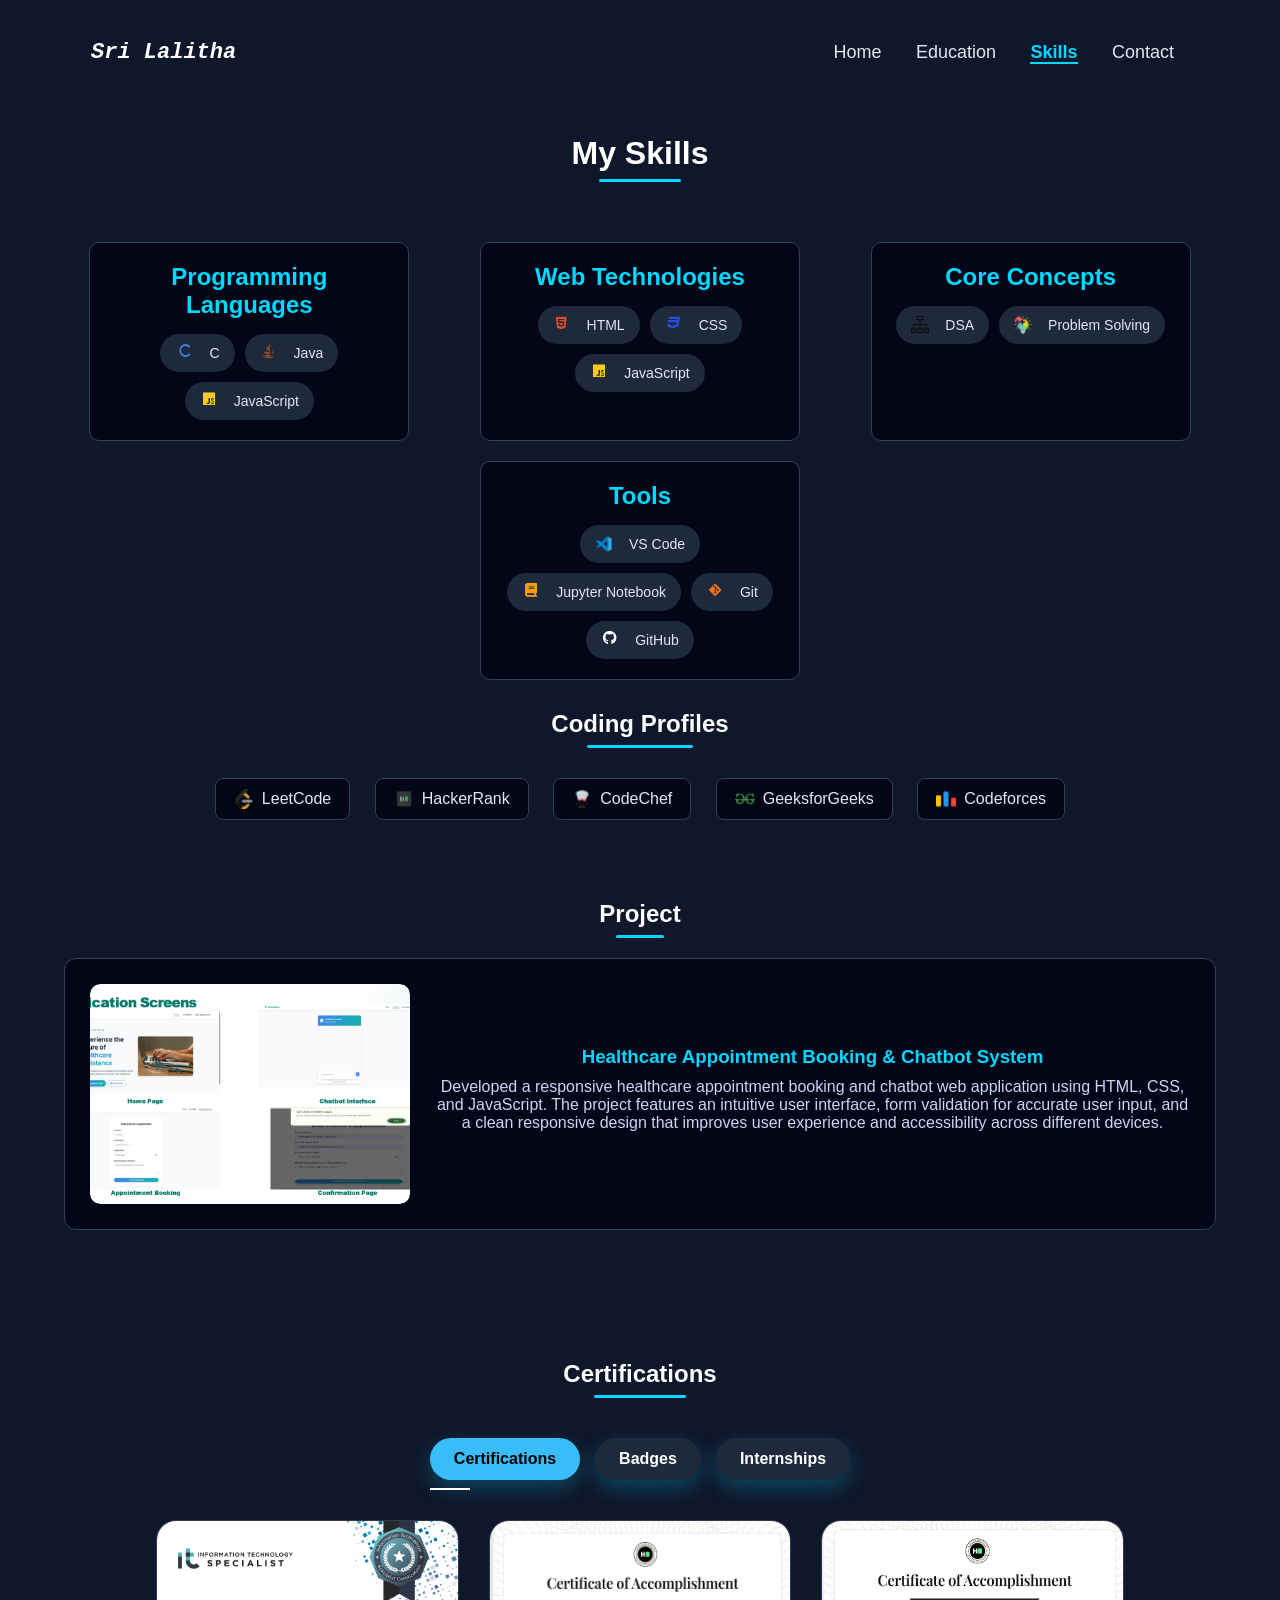
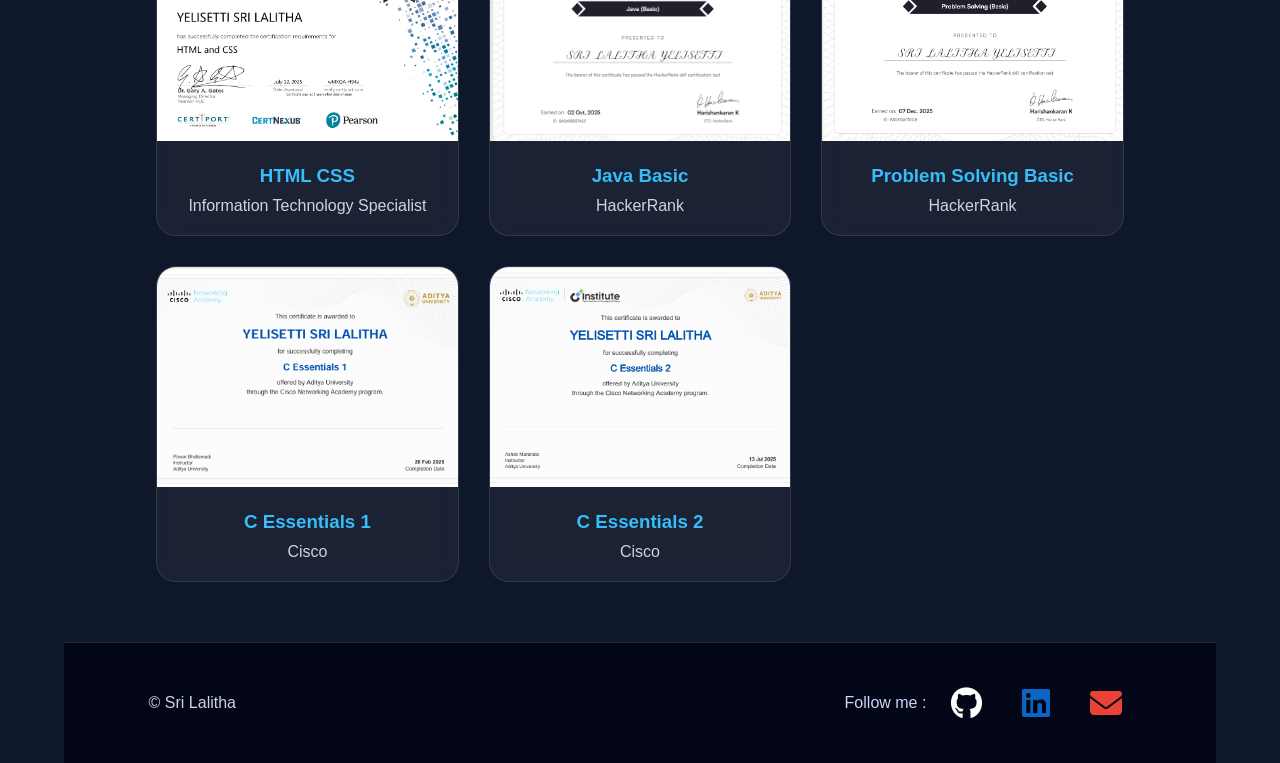
==== HTML_files/skills.html @ 97e38f65 "first upload" ====
<!DOCTYPE html>
<html lang="en">

<head>
    <meta charset="UTF-8">
    <meta name="viewport" content="width=device-width, initial-scale=1.0">
    <title>Lalitha Portfolio</title>
    <link rel="icon" href="../images/Favicon.png">
    <link rel="stylesheet" href="../CSS_files/style.css">
    <link rel="stylesheet" href="../CSS_files/Skills_style.css">
    <link rel="stylesheet" href="https://cdnjs.cloudflare.com/ajax/libs/font-awesome/6.5.1/css/all.min.css">
</head>

<body>
    <div>
        <!-- HEADER -->
        <header>
            <div class="inner">
                <div class="logo">Sri Lalitha</div>
                <nav>
                    <a href="../index.html">Home</a>
                    <a href="./education.html">Education</a>
                    <a href="./skills.html" class="active">Skills</a>
                    <a href="./contact.html">Contact</a>
                </nav>
            </div>
        </header>
    </div>


    <div class="container">
        <h1 class="page-heading">My Skills</h1>

        <!-- Skills -->

        <div class="skills-section">

            <div class="skills-box">

                <h2>Programming Languages</h2>

                <div class="skill-items">
                    <div class="skill-item">
                        <i class="fa-solid fa-c"></i>C
                    </div>
                    <div class="skill-item">
                        <i class="fa-brands fa-java"></i> Java
                    </div>
                    <div class="skill-item">
                        <i class="fa-brands fa-js"></i> JavaScript
                    </div>
                </div>
            </div>

            <div class="skills-box">

                <h2>Web Technologies</h2>

                <div class="skill-items">
                    <div class="skill-item">
                        <i class="fa-brands fa-html5"></i> HTML
                    </div>
                    <div class="skill-item">
                        <i class="fa-brands fa-css3"></i> CSS
                    </div>
                    <div class="skill-item">
                        <i class="fa-brands fa-js"></i> JavaScript
                    </div>
                </div>
            </div>

            <div class="skills-box">
                <h2>Core Concepts</h2>

                <div class="skill-items">
                    <div class="skill-item">
                        <img src="../images/DSA_icon.png" alt="DSA"> DSA
                    </div>
                    <div class="skill-item">
                        <img src="../images/problem-solving.png" alt="problemSolving">Problem Solving
                    </div>

                </div>
            </div>


            <div class="skills-box">

                <h2>Tools</h2>
                <div class="skill-items">
                    <div class="skill-item">
                        <img src="../images/VisualStudioCode.png" alt="VS Code"> VS Code
                    </div>
                    <div class="skill-item">
                        <i class="fa fa-book"></i> Jupyter Notebook
                    </div>
                    <div class="skill-item">
                        <i class="fab fa-git-alt"></i> Git
                    </div>
                    <div class="skill-item">
                        <i class="fa-brands fa-github"></i> GitHub
                    </div>
                </div>
            </div>

        </div>

        <!-- Coding Section -->
        <a href="https://codolio.com/profile/YELISETTI%20.%20SRI%20LALITHA" target="_blank">
            <h2 class="page-heading">Coding Profiles</h2>
        </a>
        <!-- Coding Profiles -->
        <div class="coding-links">
            <a href="https://leetcode.com/u/YelisettiSriLalitha/" target="_blank">
                <img src="../images/leetcode_icon.png" alt="leetcode">
                LeetCode</a>
            <a href="https://www.hackerrank.com/profile/lalithayelisett1" target="_blank">
                <img src="../images/HackerRank_icon.png" alt="">HackerRank</a>
            <a href="https://www.codechef.com/users/fast_camp_71" target="_blank">
                <img src="../images/CodeChef_icon.png" alt="codechef">CodeChef</a>
            <a href="https://www.geeksforgeeks.org/profile/lalithayeltqwh" target="_blank">
                <img src="../images/GFG_Icon.png" alt="GFG">GeeksforGeeks</a>
            <a href="https://codeforces.com/profile/SriLalitha.Y" target="_blank">
                <img src="../images/CodeForces_icon.png" alt="codefoces"> Codeforces</a>
        </div>

        <!-- PROJECT -->
        <div class="project-section">
            <h2 class="page-heading">Project</h2>

            <div class="project-card">
                <div class="project-img">
                    <img src="../images/Project.png" alt="project">
                </div>

                <div class="project-info">
                    <h3>
                        Healthcare Appointment Booking & Chatbot System
                    </h3>
                    <p>
                        Developed a responsive healthcare appointment booking and chatbot web application
                        using HTML, CSS, and JavaScript. The project features an intuitive user interface,
                        form validation for accurate user input, and a clean responsive design that
                        improves user experience and accessibility across different devices.
                    </p>
                </div>
            </div>
        </div>

        <!-- CERTIFICATION SECTION -->

        <section class="certification-section" id="certifications">

            <h2 class="page-heading">Certifications</h2>
            <div class="cert-tabs">
                <button class="tab-btn active" onclick="showCertificates('global', event)">
                    Certifications
                </button>
                <button class="tab-btn" onclick="showCertificates('badges', event)">
                    Badges
                </button>
                <button class="tab-btn" onclick="showCertificates('internships', event)">
                    Internships
                </button>
            </div>

            <!-- CERTIFICATIONS -->

            <div class="certificate-container active-tab" id="global">
                <div class="certificate-card">
                    <img src="../files/Certificates/images/HTML_CSS.png">
                    <div class="certificate-info">
                        <h3>HTML CSS</h3>
                        <p>Information Technology Specialist</p>
                    </div>
                    <div class="overlay">
                        <button onclick="openModal('../files/Certificates/pdfs/Html_Css_Certificate.pdf')">
                            View Certificate
                        </button>
                    </div>
                </div>

                <div class="certificate-card">
                    <img src="../files/Certificates/images/HackerRank_JavaBasic.png">
                    <div class="certificate-info">
                        <h3>Java Basic</h3>
                        <p>HackerRank</p>
                    </div>
                    <div class="overlay">
                        <button onclick="openModal('../files/Certificates/pdfs/HackerRank_java_basic_certificate.pdf')">
                            View Certificate
                        </button>
                    </div>
                </div>

                <div class="certificate-card">
                    <img src="../files/Certificates/images/HackerRank_ProblemSlovingBasic.png">
                    <div class="certificate-info">
                        <h3>Problem Solving Basic</h3>
                        <p>HackerRank</p>
                    </div>
                    <div class="overlay">
                        <button
                            onclick="openModal('../files/Certificates/pdfs/HackerRank_ProblemSolvingBasic_certificate.pdf')">
                            View Certificate
                        </button>
                    </div>
                </div>

                <div class="certificate-card">
                    <img src="../files/Certificates/images/C_Essentials_1.png">
                    <div class="certificate-info">
                        <h3>C Essentials 1</h3>
                        <p>Cisco</p>
                    </div>
                    <div class="overlay">
                        <button onclick="openModal('../files/Certificates/pdfs/C_Essentials_1_certificate.pdf')">
                            View Certificate
                        </button>
                    </div>
                </div>

                <div class="certificate-card">
                    <img src="../files/Certificates/images/C_Essentials_2.png">
                    <div class="certificate-info">
                        <h3>C Essentials 2</h3>
                        <p>Cisco</p>
                    </div>
                    <div class="overlay">
                        <button onclick="openModal('../files/Certificates/pdfs/C_Essentials_2_certificate.pdf')">
                            View Certificate
                        </button>
                    </div>
                </div>

            </div>

            <!-- BADGES -->

            <div class="certificate-container" id="badges">

                <div class="certificate-card">
                    <img src="../files/Badges/images/C_Essentials_1_Badge.png">
                    <div class="certificate-info">
                        <h3>C Essentials 1 Badge</h3>
                        <p>Cisco</p>
                    </div>
                    <div class="overlay">
                        <button onclick="openModal('../files/Badges/pdfs/Cisco_C_Essentials1.pdf')">
                            View Badge
                        </button>
                    </div>
                </div>

                <div class="certificate-card">
                    <img src="../files/Badges/images/C_Essentials_2_Badge.png">
                    <div class="certificate-info">
                        <h3>C Essentials 2 Badge</h3>
                        <p>Cisco</p>
                    </div>
                    <div class="overlay">
                        <button onclick="openModal('../files/Badges/pdfs/Cisco_C_Essentials2.pdf')">
                            View Badge
                        </button>
                    </div>
                </div>

                <div class="certificate-card">
                    <img src="../files/Badges/images/it-specialist-html-and-css_badge.png">
                    <div class="certificate-info">
                        <h3>HTML CSS Badge</h3>
                        <p>IT Specialist</p>
                    </div>
                    <div class="overlay">
                        <button onclick="openModal('../files/Badges/pdfs/HTML_CSS_IT.pdf')">
                            View Badge
                        </button>
                    </div>
                </div>

            </div>

            <!-- internships -->

        </section>

        <!-- MODAL -->

        <div class="certificate-modal" id="certificateModal">

            <div class="modal-content">

                <span class="close-btn" onclick="closeModal()">
                    &times;
                </span>

                <iframe id="certificateFrame"></iframe>

            </div>

        </div>
        <footer>
            <div class="inner">
                <div>© Sri Lalitha</div>

                <div class="follow">
                    <span>Follow me : </span>
                    <div class="icons">
                        <a href="https://github.com/sri-lalitha02" target="_blank">
                            <i class="fa-brands fa-github"></i>
                        </a>
                        <a href="https://www.linkedin.com/in/sri-lalitha-yelisetti-1963a3340/" target="_blank">
                            <i class="fa-brands fa-linkedin"></i>
                        </a>
                        <a href="mailto:lalithayelisetti02@gmail.com">
                            <i class="fa-solid fa-envelope"></i>
                        </a>
                    </div>
                </div>
            </div>
        </footer>
        <script src="../JavaScript_files/script.js"></script>
</body>

</html>
---- CSS_files/style.css ----
* {
    margin: 0;
    padding: 0;
    box-sizing: border-box;
}

body {
    font-family: Arial, sans-serif;
    background: #0f172a;
    color: #ffffff;
}


html,
body {
    height: 100%;
}

html {
    scroll-behavior: smooth;
}

body {
    display: flex;
    flex-direction: column;
}

.container {
    width: 90%;
    margin: auto;
    text-align: center;
    flex: 1;
}

/* HEADER */
header {

    display: flex;
    justify-content: space-between;
    padding: 25px 30px;
}

.logo {
    font-style: italic;
    font-family: 'Courier New', Courier, monospace;
    font-size: 22px;
    font-weight: bold;
}

/* FOOTER */
footer {
    width: 100%;
    display: flex;
    justify-content: space-between;
    background: #020617;
    padding: 20px 30px;
    border-top: 1px solid #1e293b;
    margin-top: auto;
    color: #cbd5e1;
}

.inner {
    width: 90%;
    margin: auto;
    display: flex;
    justify-content: space-between;
    align-items: center;
    padding: 15px 0;
}

.page-heading {

    position: relative;
    display: inline-block;
    margin-top: 30px;
    margin-bottom: 30px;
    color: white;
}

.page-heading::after {
    content: "";
    width: 60%;
    height: 3px;
    background: #00d9ff;
    position: absolute;
    left: 20%;
    bottom: -10px;
    border-radius: 10px;
}

nav a {
    font-size: 18px;
    color: #e2e8f0;
    text-decoration: none;
    margin: 0 15px;
    transition: 0.3s;
}

nav a:hover {
    color: #00d9ff;
}

nav a.active {
    border-bottom: 2px solid #00d9ff;
    color: #00d9ff;
    font-weight: bold;
}



.icons {
    display: flex;
    justify-content: center;
    align-items: center;
    gap: 20px;
    margin-top: 25px;
}

.icons a {
    width: 50px;
    height: 50px;
    display: flex;
    align-items: center;
    justify-content: center;
    text-decoration: none;
    transition: 0.3s;
}

.icons i {
    font-size: 32px;
}

.icons img {
    width: 32px;
    height: 32px;
    object-fit: contain;
}

.fa-github {
    color: white;
}

.fa-linkedin {
    color: #0A66C2;
}

.fa-envelope {
    color: #EA4335;
}

.icons a:hover {
    transform: scale(1.15);
}

.home {
    display: flex;
    justify-content: center;
    align-items: center;
    min-height: 80vh;
    gap: 90px;
    padding: 40px 0;
    margin-top: 50px;
}

.profile img {

    width: 320px;
    height: 320px;
    border-radius: 20px;
    object-fit: cover;
    border: 3px solid #00d9ff;
    box-shadow: 0 0 15px rgba(0, 217, 255, 0.4);
    transition: 0.4s;
}

.profile img:hover {

    transform: scale(1.05);
}

.info h1 {
    font-size: 42px;
    color: white;
}

.info p {
    color: #c0c0c0;
    margin: 20px 0;
}

.typing {
    font-size: 18px;
    margin: 10px 0;
}

#typing {
    color: #00d9ff;
    display: block;
    margin-bottom: 10px;
    font-weight: bold;
    font-size: 24px;
}

button {
    margin-top: 20px;
    padding: 14px 28px;
    border: none;
    border-radius: 12px;
    background: lightblue;
    color: black;
    font-size: 15px;
    font-weight: bold;
    cursor: pointer;
    transition: 0.3s;
    box-shadow: 0 8px 20px rgba(0, 217, 255, 0.25);
}

button:hover {
    background: linear-gradient(135deg, #3b82f6, #00d9ff);
    transform: scale(1.05);
    box-shadow: 0 12px 25px rgba(0, 217, 255, 0.35);
}


.btn-group {
    display: flex;
    gap: 20px;
    justify-content: center;
    margin-top: 15px;
}

/* EDUCATION */
.boxes {
    display: flex;
    justify-content: space-around;
    margin-top: 30px;
}

.box {
    border: 1px solid #334155;
    padding: 20px;
    cursor: pointer;
}

.details {
    margin-top: 20px;
    display: none;
}

.follow {
    display: flex;
    align-items: center;
    gap: 15px;
}

.follow .icons {
    margin-top: 0;
}

.follow span {
    font-size: 16px;
    color: #cbd5f5;
}

.edu-box,
.skills-box,
.contact-info,
.contact-form-box,
.project-card,
.details,
.about-section {

    transition: 0.3s;
}

.edu-box:hover,
.skills-box:hover,
.contact-info:hover,
.contact-form-box:hover,
.project-card:hover {

    transform: translateY(-8px);

    box-shadow: 0 10px 25px rgba(0, 217, 255, 0.15);
}


@media (max-width: 768px) {
    .home {
        flex-direction: column;
        text-align: center;
    }

    .profile img {
        width: 230px;
        height: 230px;
    }

    .inner {
        flex-direction: column;
        gap: 10px;
    }

    nav {
        display: flex;
        flex-wrap: wrap;
        justify-content: center;
    }
}
---- CSS_files/Skills_style.css ----
/* SKILLS PAGE */

.skills-section {
    display: flex;
    justify-content: space-around;
    gap: 20px;
    margin-top: 40px;
    flex-wrap: wrap;
}

.skills-box {
    width: 320px;
    border: 1px solid #334155;
    border-radius: 10px;
    padding: 20px;
    background: #020617;
    text-align: center;
}

.skills-box h2 {
    color: #00d9ff;
    margin-bottom: 15px;
}

.skill-items {
    display: flex;
    flex-wrap: wrap;
    gap: 10px;
    justify-content: center;
}

.skill-item {
    display: flex;
    align-items: center;
    gap: 8px;
    padding: 10px 15px;
    border-radius: 50px;
    background: #1e293b;
    color: #e2e8f0;
    font-size: 14px;
    transition: 0.3s;
}

.skill-item i,
.skill-item img {
    width: 18px;
    height: 18px;
    margin-right: 8px;
    vertical-align: middle;
}

.skill-item:hover {
    background: #00d9ff;
    color: black;
}

.fa-c {
    color: #3b82f6;
}

.fa-java {
    color: #f97316;
}

.fa-js {
    color: #facc15;
}

.fa-html5 {
    color: #e34c26;
}

.fa-css3 {
    color: #264de4;
}

.fa-chart-diagram {
    color: #38bdf8;
}

.fa-book {
    color: #f59e0b;
}

.fa-git-alt {
    color: #f97316;
}

.fa-github {
    color: white;
}

.skill-item img {
    width: 18px;
    height: 18px;
}

/* CODING PROFILES */
.coding-section {
    margin-top: 40px;
    text-align: center;
}

.coding-links a {
    display: inline-flex;
    align-items: center;
    gap: 8px;
    margin: 10px;
    padding: 10px 18px;
    border-radius: 8px;
    border: 1px solid #334155;
    background: #020617;
    color: #e2e8f0;
    text-decoration: none;
    transition: all 0.3s ease;
}


.coding-links a:hover {
    font-weight: bold;
    background: #00d9ff;
    color: black;
}

.coding-links a:hover {
    background: linear-gradient(135deg, #00d9ff, #3b82f6);

    color: white;

    transform: translateY(-4px);

    box-shadow: 0 8px 15px rgba(0, 217, 255, 0.3);
}

.coding-links a {
    display: inline-flex;
    align-items: center;
    gap: 8px;
}

.coding-links img {
    width: 20px;
    height: 20px;
}

/* PROJECT */
.project-section {
    margin-top: 40px;
}

.project-card {
    display: flex;
    align-items: center;
    gap: 25px;

    padding: 25px;

    border-radius: 12px;
    border: 1px solid #334155;

    background: #020617;

    flex-wrap: nowrap;
}

.project-img {
    width: 200px;
    height: 140px;
    background: #1e293b;
    display: flex;
    align-items: center;
    justify-content: center;
}


.project-info h3 {
    color: #00d9ff;
}

.project-info p {
    margin: 10px 0;
    color: #cbd5f5;
}

.project-info a {
    color: #00d9ff;
    text-decoration: none;
}

.project-img {
    width: 320px;
    height: 220px;

    overflow: hidden;
    border-radius: 10px;

    flex-shrink: 0;
}

.project-img img {
    width: 100%;
    height: 100%;

    object-fit: cover;
    border-radius: 10px;

    transition: 0.3s;
}

.project-img img:hover {
    transform: scale(1.05);
}

@media (max-width: 768px) {
    .project-card {
        flex-direction: column;
        text-align: center;
    }

    .project-img {
        width: 100%;
        height: auto;
    }
}

/* CERTIFICATES */
.certification-section {
    margin-top: 40px;
}

.certificate-section ul {
    margin-top: 10px;
    padding-left: 20px;
}

.certificate-section {
    margin-top: 60px;
    padding: 20px;
}

.cert-tabs {
    display: flex;
    justify-content: center;
    gap: 40px;
    flex-wrap: wrap;
    margin-bottom: 50px;
}

.tab-btn {
    background: transparent;
    border: none;
    color: white;
    font-size: 20px;
    font-weight: 600;
    cursor: pointer;
    position: relative;
    transition: 0.3s;
}

.tab-btn:hover {
    color: #f59e0b;
}

.tab-btn.active {
    color: #f59e0b;
}

.tab-btn.active::after {
    content: "";
    width: 40px;
    height: 2px;
    background: white;
    position: absolute;
    left: 0;
    bottom: -10px;
}

/* CERTIFICATION SECTION */

.certification-section {
    padding: 60px 8%;
    background: #0f172a;
    color: white;
}

.cert-tabs {
    display: flex;
    justify-content: center;
    flex-wrap: wrap;
    gap: 15px;
    margin-bottom: 40px;
}

.tab-btn {
    padding: 12px 24px;
    border: none;
    border-radius: 30px;
    background: #1e293b;
    color: white;
    cursor: pointer;
    transition: 0.3s;
    font-size: 1rem;
}

.tab-btn:hover,
.tab-btn.active {
    background: #38bdf8;
    color: black;
}

.certificate-container {
    display: none;
    grid-template-columns: repeat(auto-fit, minmax(280px, 1fr));
    gap: 30px;
}

.active-tab {
    display: grid;
}


.certificate-card {
    position: relative;
    overflow: hidden;

    border-radius: 20px;

    background: rgba(255, 255, 255, 0.05);

    border: 1px solid rgba(255, 255, 255, 0.1);

    backdrop-filter: blur(10px);

    transition: 0.4s;
}

.certificate-card:hover {
    transform: translateY(-8px);
}

.certificate-card img {
    width: 100%;
    height: 220px;
    object-fit: cover;
}

.certificate-info {
    padding: 20px;
}

.certificate-info h3 {
    color: #38bdf8;
    margin-bottom: 10px;
}

.certificate-info p {
    color: #cbd5e1;
}

.overlay {
    position: absolute;
    inset: 0;

    background: rgba(15, 23, 42, 0.85);

    display: flex;
    justify-content: center;
    align-items: center;

    opacity: 0;
    transition: 0.3s;
}

.certificate-card:hover .overlay {
    opacity: 1;
}

.overlay button {
    padding: 12px 20px;
    border: none;
    border-radius: 10px;

    background: #38bdf8;
    color: black;

    font-weight: bold;
    cursor: pointer;
}

.certificate-modal {
    display: none;

    position: fixed;
    inset: 0;

    background: rgba(0, 0, 0, 0.7);

    backdrop-filter: blur(6px);

    justify-content: center;
    align-items: center;

    z-index: 1000;
}

.modal-content {

    position: relative;

    width: 85%;
    height: 85%;

    background: #020617;

    border-radius: 20px;

    overflow: hidden;
}

.modal-content iframe {
    width: 100%;
    height: 100%;
    border: none;
}

.close-btn {
    position: absolute;
    top: 15px;
    right: 25px;

    color: white;

    font-size: 35px;

    cursor: pointer;

    z-index: 10;
}


@media (max-width: 768px) {

    .section-title {
        font-size: 2rem;
    }

    .modal-content {
        width: 95%;
        height: 80%;
    }

}
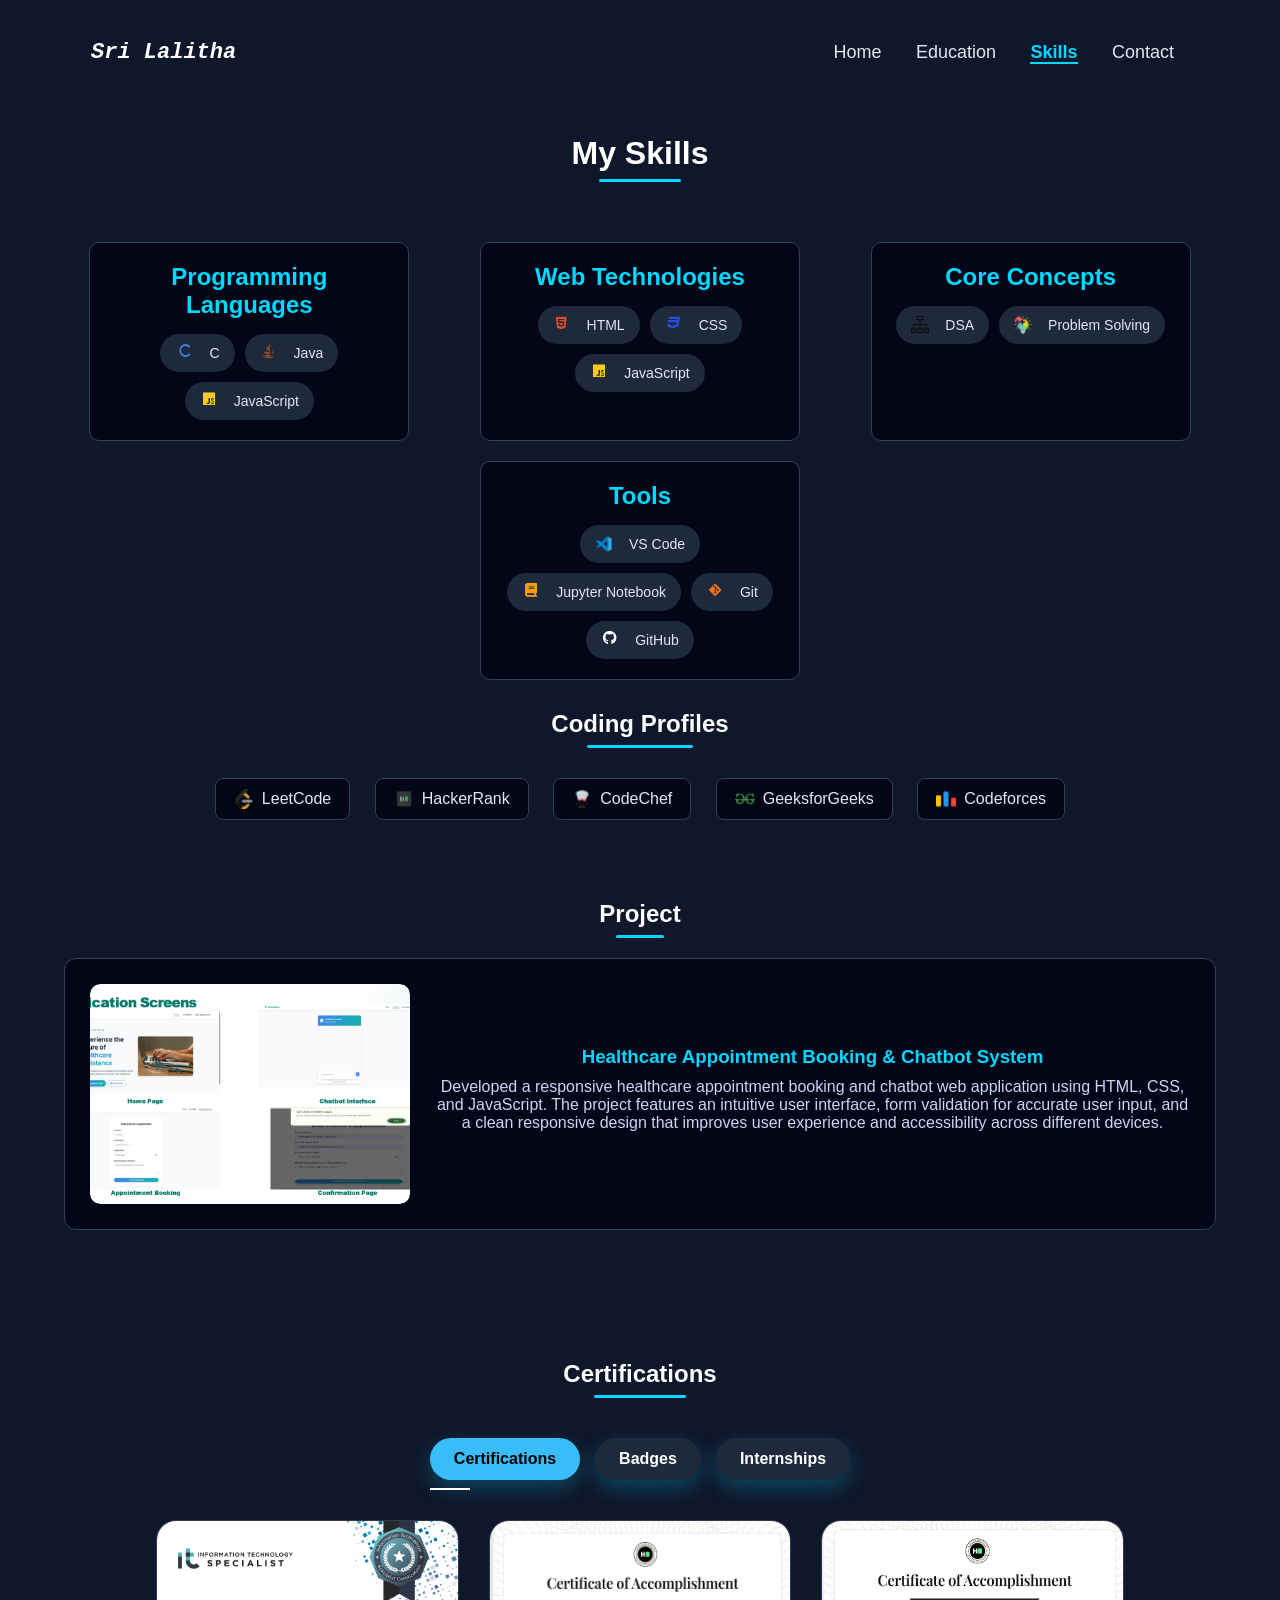
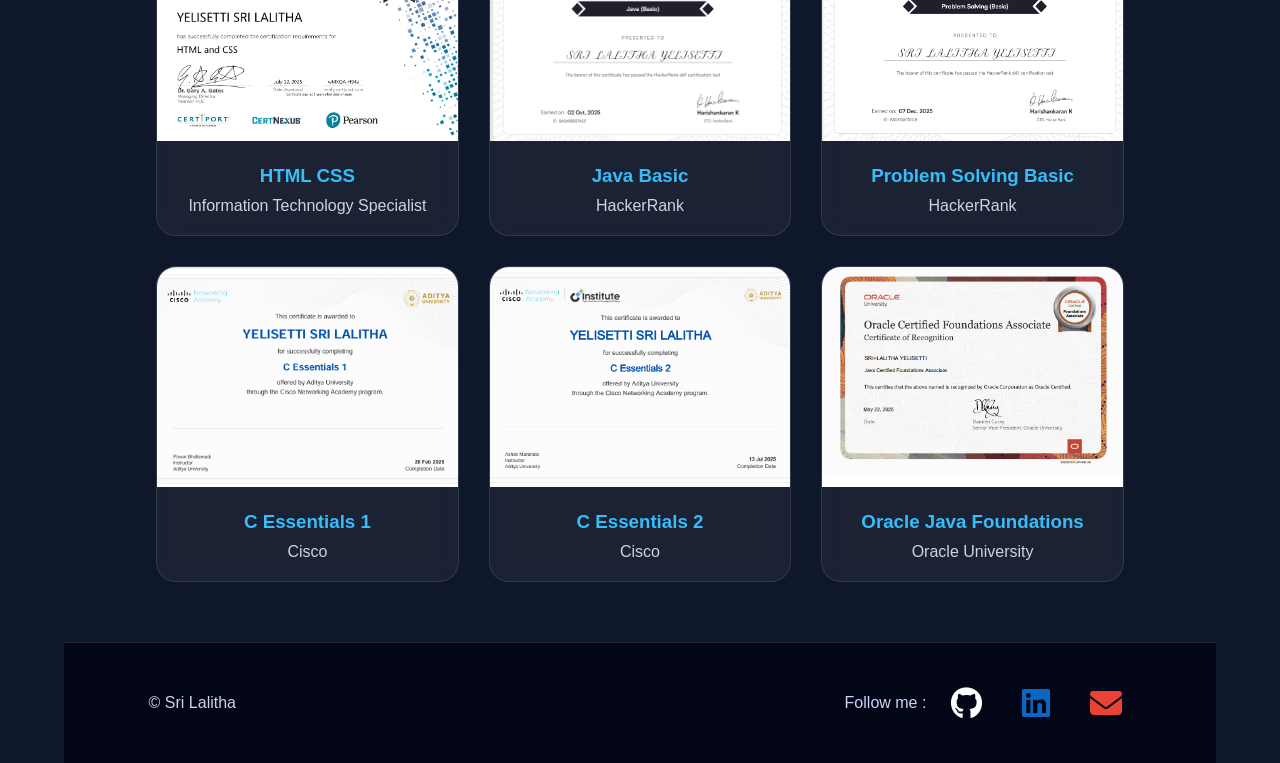
==== commit ee32bf3a: "Added Oracle Java certificate and badge" ====
--- a/HTML_files/skills.html
+++ b/HTML_files/skills.html
@@ -232,6 +232,20 @@
                         </button>
                     </div>
                 </div>
+                <div class="certificate-card">
+                    <img src="../files/Certificates/images/Oracle_JavaFoundation_Certificate.png">
+
+                    <div class="certificate-info">
+                        <h3>Oracle Java Foundations</h3>
+                        <p>Oracle University</p>
+                    </div>
+
+                    <div class="overlay">
+                        <button onclick="openModal('../files/Certificates/pdfs/Oracle_JavaFoundation_Certificate.pdf')">
+                            View Certificate
+                        </button>
+                    </div>
+                </div>
 
             </div>
 
@@ -277,9 +291,24 @@
                         </button>
                     </div>
                 </div>
-
-            </div>
-
+                <div class="certificate-card">
+
+                    <img src="../files/Badges/images/Oracle_Java_FoundationBadge.png">
+
+                    <div class="certificate-info">
+                        <h3>Oracle Java Badge</h3>
+                        <p>Oracle University</p>
+                    </div>
+
+                    <div class="overlay">
+                        <button onclick="openModal('../files/Badges/pdfs/Oracle_Java_FoundationBadge.pdf')">
+                            View Badge
+                        </button>
+                    </div>
+
+                </div>
+
+            </div>
             <!-- internships -->
 
         </section>
